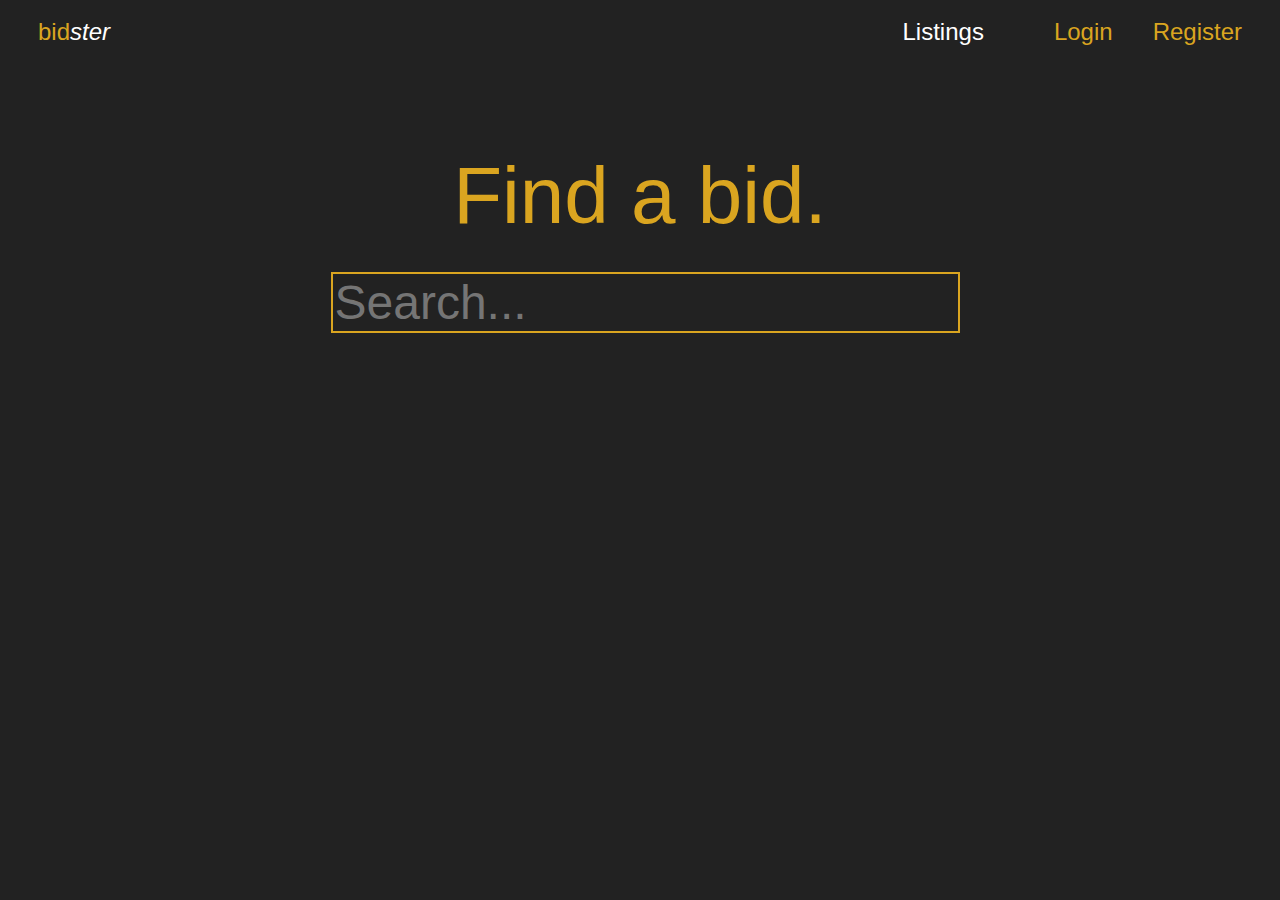
==== index.html @ 5abe9876 "Add files via upload" ====
<!DOCTYPE html>
<html lang="en">
<head>
    <meta charset="UTF-8">
    <meta name="viewport" content="width=device-width, initial-scale=1.0">
    <link rel="stylesheet" href="./css/style.css">
    <title>Home</title>
</head>
<body>
    <div class="navbar">
        <div class="pBid">bid<span>ster</span></p></div>
        <div class="navList">Listings</a></div>
        <div class="navLogin">Login</a></div>
        <div class="navReg">Register</a></div>
    </div>
    <div class="hero">
        <div class="pFB"><p>Find a bid.</p></div>
        <input class="searchbar" type="text" placeholder="Search..."/>
    </div>
</body>
</html>
---- css/style.css ----
:root{
    --bg: #222222;
    --yelText: #DAA520;
    --redText: #DF1237;
}

*  {
    font-family:'Franklin Gothic Medium', 'Arial Narrow', Arial, sans-serif;
}

body{
    background-color: var(--bg);
}

.navbar{
    padding-top: 10px;
    display: flex;
    justify-content: flex-end;
    gap: 40px;
}

.navbar > *{
    font-size: 1.5rem;
}

.pBid{
    color: var(--yelText);
    margin-right: auto;
    padding-left: 30px;
}

.pBid span {
    color: white;
    font-style: italic;
}

.navList{
    color: white;
    padding-right: 30px;
    font-style: normal;
}

.navLogin, .navReg{
    color: var(--yelText);
}

.navReg{
    padding-right: 30px;
}

.hero{
    display: flex;
    flex-direction: column;
    justify-content: center;
    align-items: center;
    align-content: center;
    margin: 0px;
    padding: 0px;
}

.pFB{
    color: var(--yelText);
    font-size: 5rem;
}

.searchbar {
    border: 2px solid var(--yelText);
    font-size: 3rem;
    color: white;
    margin-left: 10px;
    margin-top: -50px;
    background-color: transparent;
}
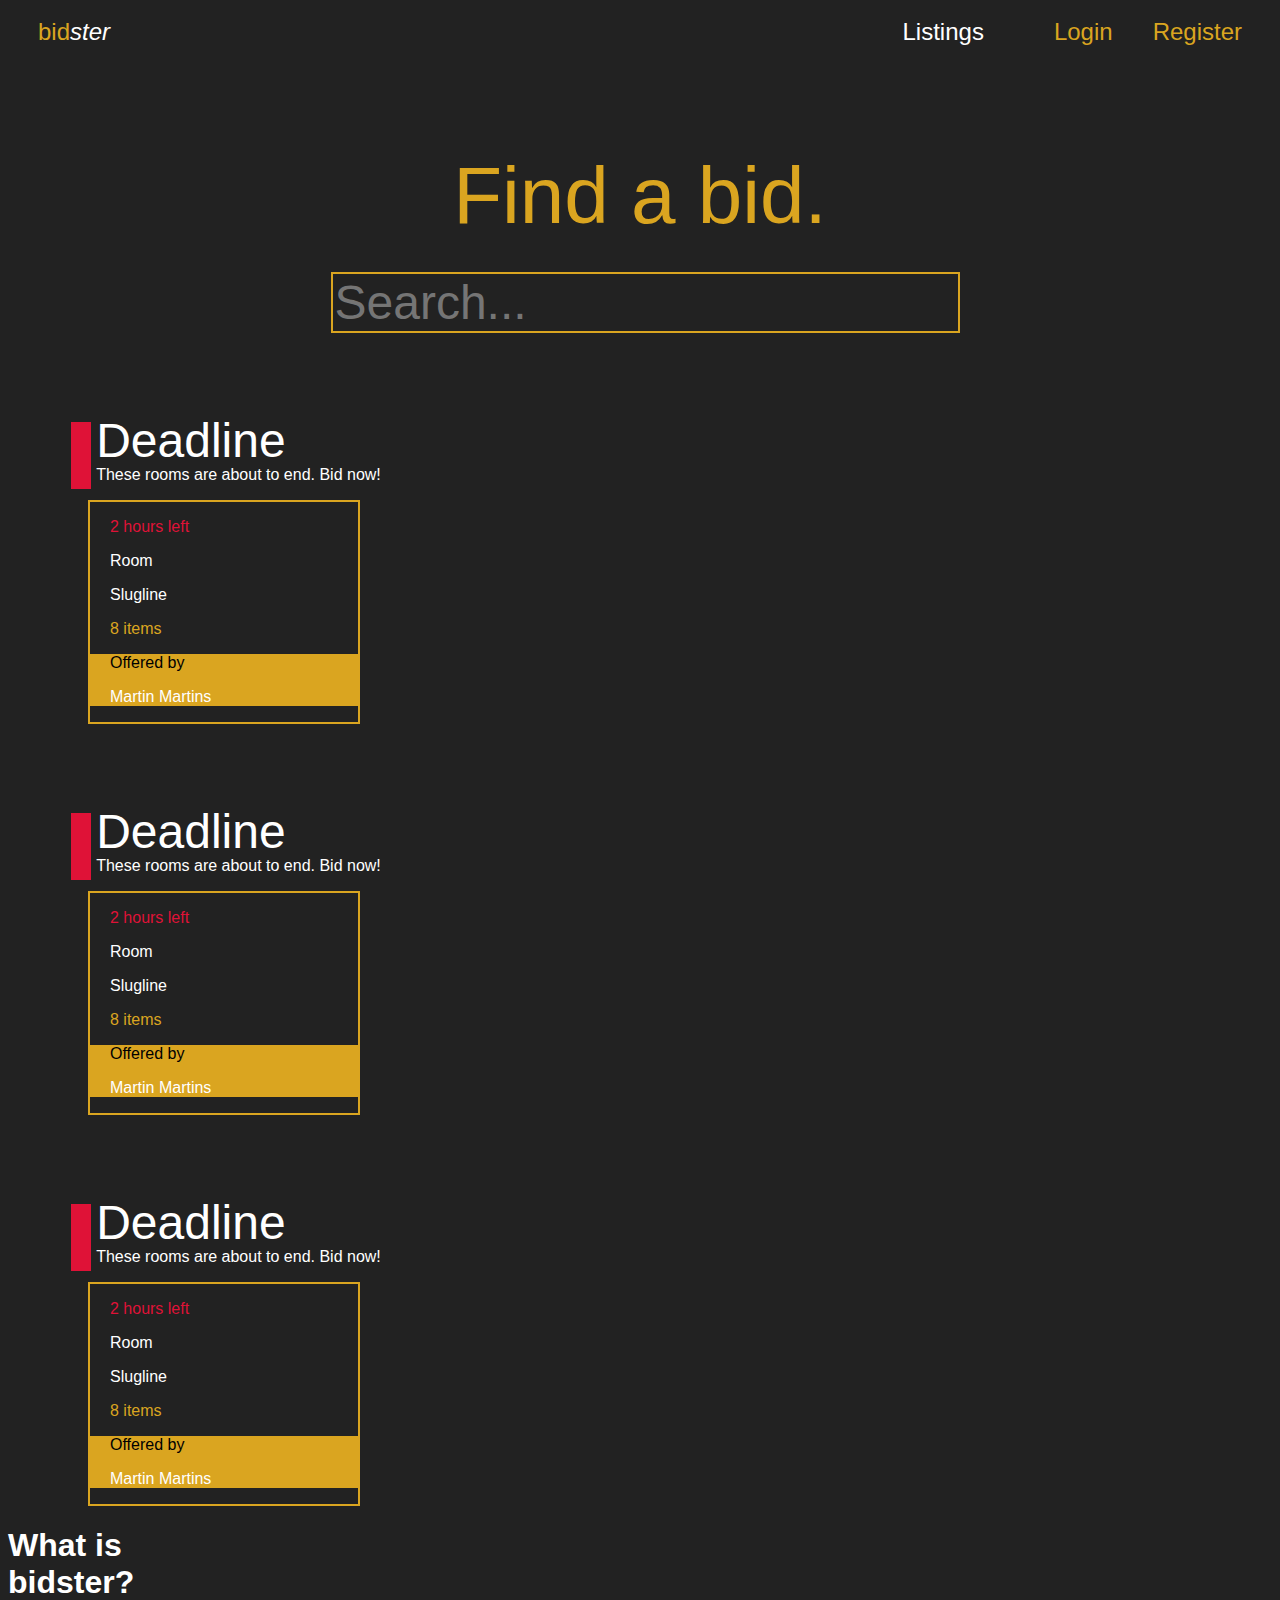
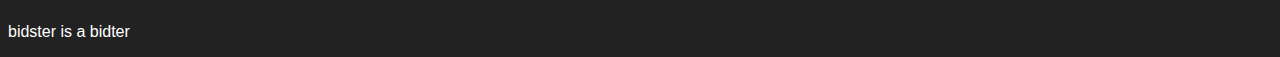
==== commit b5298478: "Add files via upload" ====
--- a/index.html
+++ b/index.html
@@ -8,14 +8,116 @@
 </head>
 <body>
     <div class="navbar">
-        <div class="pBid">bid<span>ster</span></p></div>
-        <div class="navList">Listings</a></div>
-        <div class="navLogin">Login</a></div>
-        <div class="navReg">Register</a></div>
+        <div class="pBid"><a href="index.html">bid<span>ster</span></p></a></div>
+        <div class="navList"><a href="listing.html">Listings</a></div>
+        <div class="navLogin"><a href="login.html">Login</a></div>
+        <div class="navReg"><a href="register.html">Register</a></div>
     </div>
     <div class="hero">
-        <div class="pFB"><p>Find a bid.</p></div>
-        <input class="searchbar" type="text" placeholder="Search..."/>
+        <div class="pFB"><p class="pFB">Find a bid.</p></div>
+        <input class="searchbar" type="text" placeholder="Search..." />
     </div>
+    <div class="deadline">
+        <div class="red-bar"></div>
+        <div class="dl-content">
+            <div class="dl1"><p>Deadline</p></div>
+            <div class="dl2"><p>These rooms are about to end. <span>Bid now!</span></p></div>
+        </div>
+    </div>
+    <section class="dlSect">
+    <div class="dlCont">
+        <div class="itemsDL">
+            <div class="item1">
+                <div class="dlinfo">
+                    <p style="color: #DF1237;">2 hours left</p>
+                    <p style="color: white;">Room</p>
+                    <p style="color: white;">Slugline</p>
+                    <p style="color: #DAA520;">8 items</p>
+                </div>
+                <div class="iteminfo">
+                    <div class="sellerpic"></div>
+                    <p>Offered by</p>
+                    <p style="color: white;">Martin Martins</p>
+                </div>
+                <div class="examps">
+                    <div></div>
+                    <div></div>
+                    <div></div>
+                </div>
+            </div>
+        </div>
+    </div>
+    </section>
+
+    <div class="deadline">
+        <div class="red-bar"></div>
+        <div class="dl-content">
+            <div class="dl1"><p>Deadline</p></div>
+            <div class="dl2"><p>These rooms are about to end. <span>Bid now!</span></p></div>
+        </div>
+    </div>
+    <section class="dlSect">
+    <div class="dlCont">
+        <div class="itemsDL">
+            <div class="item1">
+                <div class="dlinfo">
+                    <p style="color: #DF1237;">2 hours left</p>
+                    <p style="color: white;">Room</p>
+                    <p style="color: white;">Slugline</p>
+                    <p style="color: #DAA520;">8 items</p>
+                </div>
+                <div class="iteminfo">
+                    <div class="sellerpic"></div>
+                    <p>Offered by</p>
+                    <p style="color: white;">Martin Martins</p>
+                </div>
+                <div class="examps">
+                    <div></div>
+                    <div></div>
+                    <div></div>
+                </div>
+            </div>
+        </div>
+    </div>
+    </section>
+
+    <div class="deadline">
+        <div class="red-bar"></div>
+        <div class="dl-content">
+            <div class="dl1"><p>Deadline</p></div>
+            <div class="dl2"><p>These rooms are about to end. <span>Bid now!</span></p></div>
+        </div>
+    </div>
+    <section class="dlSect">
+    <div class="dlCont">
+        <div class="itemsDL">
+            <div class="item1">
+                <div class="dlinfo">
+                    <p style="color: #DF1237;">2 hours left</p>
+                    <p style="color: white;">Room</p>
+                    <p style="color: white;">Slugline</p>
+                    <p style="color: #DAA520;">8 items</p>
+                </div>
+                <div class="iteminfo">
+                    <div class="sellerpic"></div>
+                    <p>Offered by</p>
+                    <p style="color: white;">Martin Martins</p>
+                </div>
+                <div class="examps">
+                    <div></div>
+                    <div></div>
+                    <div></div>
+                </div>
+            </div>
+        </div>
+    </div>
+    </section>
+
+    <section class="abtSect">
+        <div class="about">
+            <h1>What is bid<span>ster?</span></h1>
+            <p>bidster is a bidter</p>
+        </div>
+    </section>
 </body>
 </html>--- a/css/style.css
+++ b/css/style.css
@@ -1,29 +1,29 @@
-:root{
+:root {
     --bg: #222222;
     --yelText: #DAA520;
     --redText: #DF1237;
 }
 
-*  {
-    font-family:'Franklin Gothic Medium', 'Arial Narrow', Arial, sans-serif;
+* {
+    font-family: 'Franklin Gothic Medium', 'Arial Narrow', Arial, sans-serif;
 }
 
-body{
+body {
     background-color: var(--bg);
 }
 
-.navbar{
+.navbar {
     padding-top: 10px;
     display: flex;
     justify-content: flex-end;
     gap: 40px;
 }
 
-.navbar > *{
+.navbar > * {
     font-size: 1.5rem;
 }
 
-.pBid{
+.pBid {
     color: var(--yelText);
     margin-right: auto;
     padding-left: 30px;
@@ -34,21 +34,37 @@
     font-style: italic;
 }
 
-.navList{
+.pBid a {
+    color: var(--yelText);
+}
+
+.navList {
     color: white;
     padding-right: 30px;
     font-style: normal;
 }
 
-.navLogin, .navReg{
+.navList a {
+    color: white;
+}
+
+.navLogin, .navReg {
     color: var(--yelText);
 }
 
-.navReg{
+.navReg {
     padding-right: 30px;
 }
 
-.hero{
+.navLogin a {
+    color: var(--yelText);
+}
+
+.navReg a {
+    color: var(--yelText);
+}
+
+.hero {
     display: flex;
     flex-direction: column;
     justify-content: center;
@@ -58,7 +74,7 @@
     padding: 0px;
 }
 
-.pFB{
+.pFB {
     color: var(--yelText);
     font-size: 5rem;
 }
@@ -71,4 +87,86 @@
     margin-top: -50px;
     background-color: transparent;
 }
-    +
+.container {
+    float: right;
+    width: 300px;
+    height: 250px;
+    background-color: white;
+    border-radius: 30px;
+    padding-right: 20px;
+    padding: 20px;
+    border: solid black 3px;
+}
+
+a {
+    text-decoration: none;
+}
+
+.deadline{
+    color: white;
+    display: flex;
+    flex-direction: column;
+    position: relative;
+    padding-left: 5%;
+    margin-top: 2rem;
+}
+
+.dl1{
+    font-size: 3rem;
+}
+
+.dl2{
+    margin-top: -50px;
+}
+
+.red-bar{
+    width: 20px;
+    height: 50%;
+    background-color: var(--redText);
+    position: absolute;
+    top: 42%;
+}
+
+.dl-content{
+    padding-left: 25px;
+}
+
+.dlCont{
+    display: flex;
+    padding-left: 5rem;
+}
+
+.itemsDL{
+    display: inline-block;
+    position: relative;
+    width: 17rem;
+    height: auto;
+}
+
+.item1{
+    border: 2px solid var(--yelText);
+    position: relative;
+}
+
+.iteminfo{
+    background: var(--yelText);
+}
+
+.item1 > * {
+    padding-left: 20px;
+}
+
+.abtSect {
+    width: 5rem;
+    height: 5rem;
+    display: flex;
+    position: relative;
+}
+
+.about {
+    position: absolute;
+    color: white;
+    justify-content: center;
+    align-items: center;
+}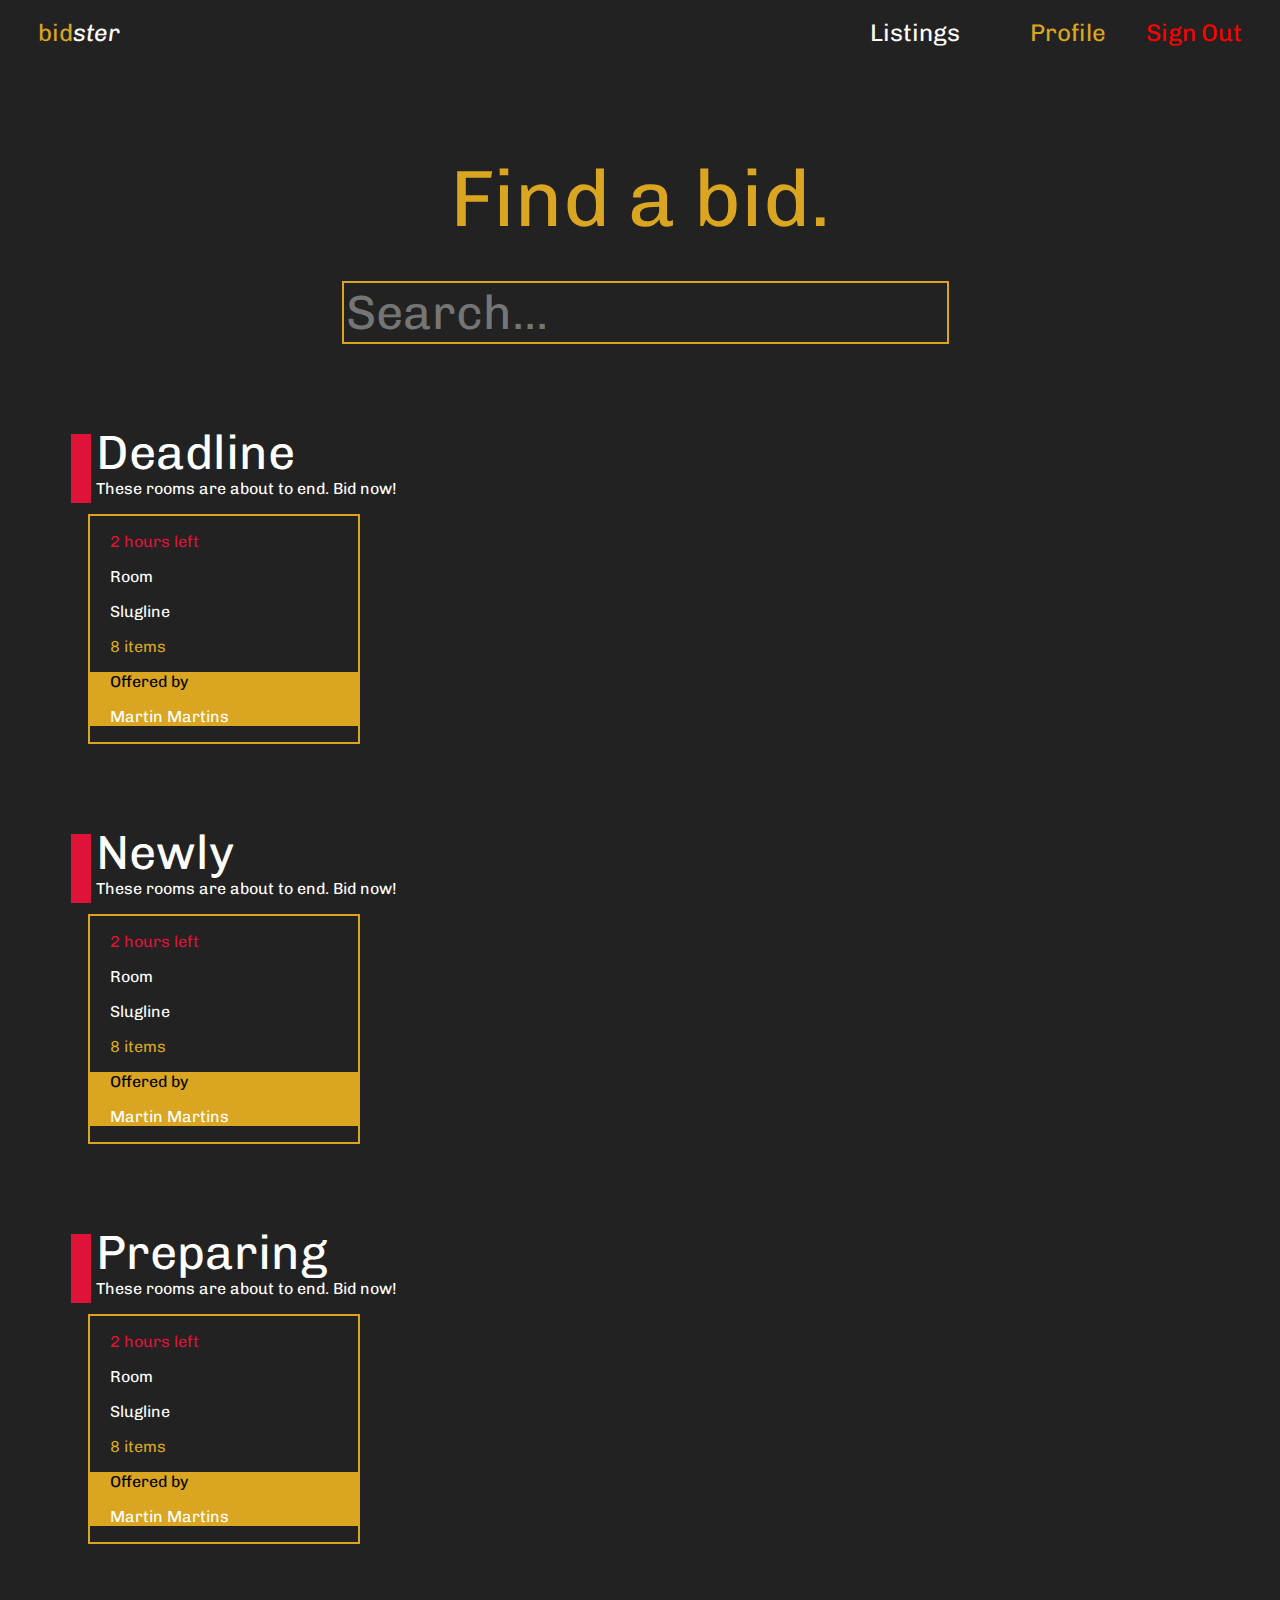
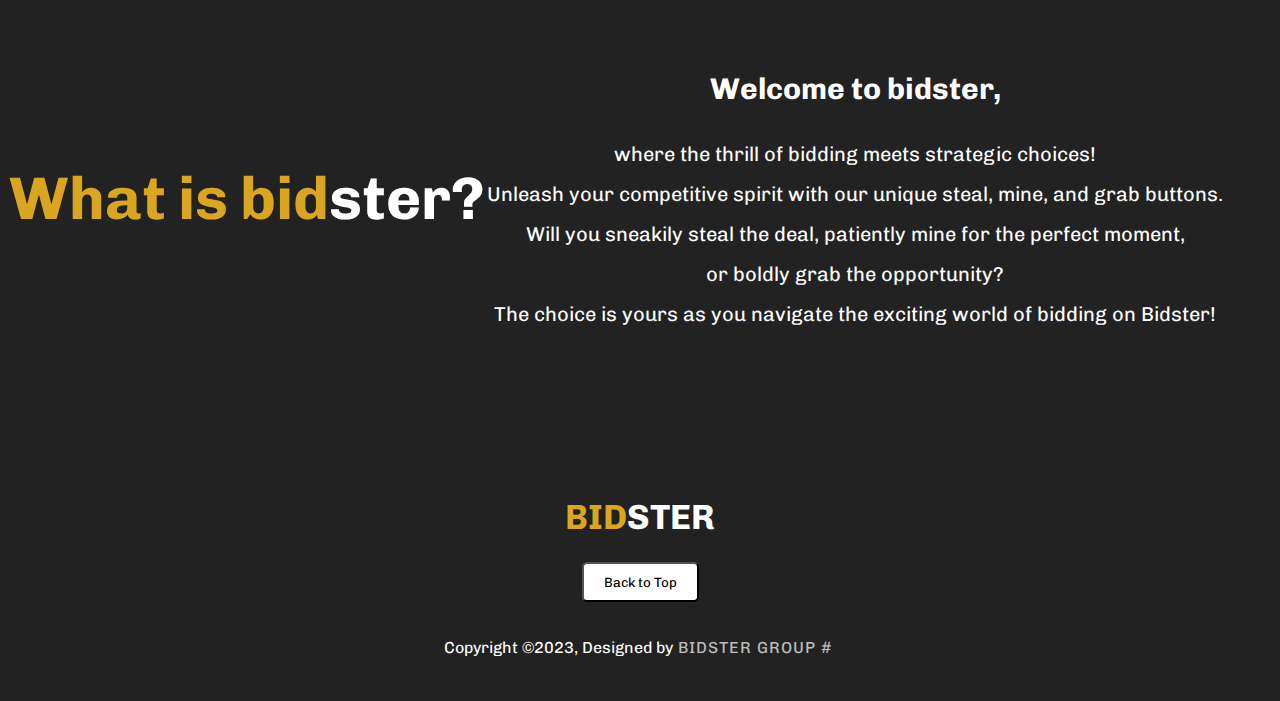
==== commit 4da9576d: "Add files via upload" ====
--- a/index.html
+++ b/index.html
@@ -10,8 +10,8 @@
     <div class="navbar">
         <div class="pBid"><a href="index.html">bid<span>ster</span></p></a></div>
         <div class="navList"><a href="listing.html">Listings</a></div>
-        <div class="navLogin"><a href="login.html">Login</a></div>
-        <div class="navReg"><a href="register.html">Register</a></div>
+        <div class="navLogin"><a href="userprofile.html">Profile</a></div>
+        <div class="navReg"><a href="login.html"  style="color: red;">Sign Out</a></div>
     </div>
     <div class="hero">
         <div class="pFB"><p class="pFB">Find a bid.</p></div>
@@ -25,99 +25,145 @@
         </div>
     </div>
     <section class="dlSect">
-    <div class="dlCont">
-        <div class="itemsDL">
-            <div class="item1">
-                <div class="dlinfo">
-                    <p style="color: #DF1237;">2 hours left</p>
-                    <p style="color: white;">Room</p>
-                    <p style="color: white;">Slugline</p>
-                    <p style="color: #DAA520;">8 items</p>
-                </div>
-                <div class="iteminfo">
-                    <div class="sellerpic"></div>
-                    <p>Offered by</p>
-                    <p style="color: white;">Martin Martins</p>
-                </div>
-                <div class="examps">
-                    <div></div>
-                    <div></div>
-                    <div></div>
+        <div class="dlCont">
+            <div class="itemsDL">
+                <div class="item1">
+                    <div class="dlinfo">
+                        <p style="color: #DF1237;">2 hours left</p>
+                        <p style="color: white;">Room</p>
+                        <p style="color: white;">Slugline</p>
+                        <p style="color: #DAA520;">8 items</p>
+                    </div>
+                    <div class="iteminfo">
+                        <div class="sellerpic"></div>
+                        <p>Offered by</p>
+                        <p style="color: white;">Martin Martins</p>
+                    </div>
+                    <div class="examps">
+                        <div></div>
+                        <div></div>
+                        <div></div>
+                    </div>
                 </div>
             </div>
         </div>
-    </div>
     </section>
 
     <div class="deadline">
         <div class="red-bar"></div>
         <div class="dl-content">
-            <div class="dl1"><p>Deadline</p></div>
+            <div class="dl1"><p>Newly</p></div>
             <div class="dl2"><p>These rooms are about to end. <span>Bid now!</span></p></div>
         </div>
     </div>
     <section class="dlSect">
-    <div class="dlCont">
-        <div class="itemsDL">
-            <div class="item1">
-                <div class="dlinfo">
-                    <p style="color: #DF1237;">2 hours left</p>
-                    <p style="color: white;">Room</p>
-                    <p style="color: white;">Slugline</p>
-                    <p style="color: #DAA520;">8 items</p>
-                </div>
-                <div class="iteminfo">
-                    <div class="sellerpic"></div>
-                    <p>Offered by</p>
-                    <p style="color: white;">Martin Martins</p>
-                </div>
-                <div class="examps">
-                    <div></div>
-                    <div></div>
-                    <div></div>
+        <div class="dlCont">
+            <div class="itemsDL">
+                <div class="item1">
+                    <div class="dlinfo">
+                        <p style="color: #DF1237;">2 hours left</p>
+                        <p style="color: white;">Room</p>
+                        <p style="color: white;">Slugline</p>
+                        <p style="color: #DAA520;">8 items</p>
+                    </div>
+                    <div class="iteminfo">
+                        <div class="sellerpic"></div>
+                        <p>Offered by</p>
+                        <p style="color: white;">Martin Martins</p>
+                    </div>
+                    <div class="examps">
+                        <div></div>
+                        <div></div>
+                        <div></div>
+                    </div>
                 </div>
             </div>
         </div>
-    </div>
     </section>
 
     <div class="deadline">
         <div class="red-bar"></div>
         <div class="dl-content">
-            <div class="dl1"><p>Deadline</p></div>
+            <div class="dl1"><p>Preparing</p></div>
             <div class="dl2"><p>These rooms are about to end. <span>Bid now!</span></p></div>
         </div>
     </div>
     <section class="dlSect">
-    <div class="dlCont">
-        <div class="itemsDL">
-            <div class="item1">
-                <div class="dlinfo">
-                    <p style="color: #DF1237;">2 hours left</p>
-                    <p style="color: white;">Room</p>
-                    <p style="color: white;">Slugline</p>
-                    <p style="color: #DAA520;">8 items</p>
-                </div>
-                <div class="iteminfo">
-                    <div class="sellerpic"></div>
-                    <p>Offered by</p>
-                    <p style="color: white;">Martin Martins</p>
-                </div>
-                <div class="examps">
-                    <div></div>
-                    <div></div>
-                    <div></div>
+        <div class="dlCont">
+            <div class="itemsDL">
+                <div class="item1">
+                    <div class="dlinfo">
+                        <p style="color: #DF1237;">2 hours left</p>
+                        <p style="color: white;">Room</p>
+                        <p style="color: white;">Slugline</p>
+                        <p style="color: #DAA520;">8 items</p>
+                    </div>
+                    <div class="iteminfo">
+                        <div class="sellerpic"></div>
+                        <p>Offered by</p>
+                        <p style="color: white;">Martin Martins</p>
+                    </div>
+                    <div class="examps">
+                        <div></div>
+                        <div></div>
+                        <div></div>
+                    </div>
                 </div>
             </div>
         </div>
-    </div>
     </section>
 
     <section class="abtSect">
-        <div class="about">
+        <div class="aboutTitle">
             <h1>What is bid<span>ster?</span></h1>
-            <p>bidster is a bidter</p>
+        </div>
+        <div class="aboutDesc">
+            <h2>Welcome to bidster,</h2>
+                <p>where the thrill of bidding meets strategic choices! <br>
+                Unleash your competitive spirit with our unique steal, mine, and grab buttons. <br>
+                Will you sneakily steal the deal, patiently mine for the perfect moment, <br>
+                or boldly grab the opportunity? <br>
+                The choice is yours as you navigate the exciting world of bidding on Bidster!</p>
         </div>
     </section>
+
+    <br />
+
+    <section>
+        <footer>
+            <div class="footerContainer">
+                <div class="footertop">
+                    <h1><span>BID</span>STER</h1><br />
+                </div>
+                <div class="footermiddle">
+                    <button onclick="topFunction()" id="myBtn" title="Go to top">Back to Top</button>
+                </div>
+                <div class="footerbottom">
+                    <p>Copyright &copy;2023, Designed by<span class="designer">Bidster Group # </span></p>
+                </div>
+            </div>
+        </footer>
+    </section>
+
+
+    <script>
+        // When the user scrolls down 20px from the top of the document, show the button
+        window.onscroll = function () { scrollFunction() };
+
+        function scrollFunction() {
+            if (document.body.scrollTop > 20 || document.documentElement.scrollTop > 20) {
+                document.getElementById("myBtn").style.display = "block";
+            } else {
+                document.getElementById("myBtn").style.display = "none";
+            }
+        }
+
+        // When the user clicks on the button, scroll to the top of the document
+        function topFunction() {
+            document.body.scrollTop = 0; // For Safari
+            document.documentElement.scrollTop = 0; // For Chrome, Firefox, IE and Opera
+        }
+    </script>
+
 </body>
 </html>--- a/css/style.css
+++ b/css/style.css
@@ -1,3 +1,5 @@
+@import url('https://fonts.googleapis.com/css2?family=Chivo:ital,wght@0,100;0,200;0,300;0,400;0,500;0,600;0,700;0,800;0,900;1,100;1,200;1,300;1,400;1,500;1,600;1,700;1,800;1,900&family=Lexend:wght@100;200;300;400;500;600;700;800;900&display=swap');
+
 :root {
     --bg: #222222;
     --yelText: #DAA520;
@@ -5,7 +7,7 @@
 }
 
 * {
-    font-family: 'Franklin Gothic Medium', 'Arial Narrow', Arial, sans-serif;
+    font-family: 'Chivo';
 }
 
 body {
@@ -72,11 +74,13 @@
     align-content: center;
     margin: 0px;
     padding: 0px;
+    text-align: left;
 }
 
 .pFB {
     color: var(--yelText);
     font-size: 5rem;
+    height: 10rem;
 }
 
 .searchbar {
@@ -84,26 +88,21 @@
     font-size: 3rem;
     color: white;
     margin-left: 10px;
-    margin-top: -50px;
+    margin-top: 50px;
     background-color: transparent;
 }
 
 .container {
-    float: right;
-    width: 300px;
-    height: 250px;
-    background-color: white;
-    border-radius: 30px;
-    padding-right: 20px;
-    padding: 20px;
-    border: solid black 3px;
+    display: flex;
+    align-items: center;
+    justify-content: center;
 }
 
 a {
     text-decoration: none;
 }
 
-.deadline{
+.deadline {
     color: white;
     display: flex;
     flex-direction: column;
@@ -112,15 +111,15 @@
     margin-top: 2rem;
 }
 
-.dl1{
+.dl1 {
     font-size: 3rem;
 }
 
-.dl2{
+.dl2 {
     margin-top: -50px;
 }
 
-.red-bar{
+.red-bar {
     width: 20px;
     height: 50%;
     background-color: var(--redText);
@@ -128,28 +127,28 @@
     top: 42%;
 }
 
-.dl-content{
+.dl-content {
     padding-left: 25px;
 }
 
-.dlCont{
+.dlCont {
     display: flex;
     padding-left: 5rem;
 }
 
-.itemsDL{
+.itemsDL {
     display: inline-block;
     position: relative;
     width: 17rem;
     height: auto;
 }
 
-.item1{
+.item1 {
     border: 2px solid var(--yelText);
     position: relative;
 }
 
-.iteminfo{
+.iteminfo {
     background: var(--yelText);
 }
 
@@ -169,4 +168,125 @@
     color: white;
     justify-content: center;
     align-items: center;
+}
+
+footer {
+    background-color: #222222;
+}
+
+.footerContainer {
+    width: 100%;
+    color: gray;
+}
+
+.footertop {
+    display: flex;
+    justify-content: center;
+}
+
+.footertop h1 {
+    font-size: 35px;
+    color: white;
+}
+
+.footertop span {
+    color: var(--yelText);
+}
+
+.footermiddle {
+    display: flex;
+    justify-content: center;
+}
+
+.footermiddle button {
+    display: inline-block;
+    padding: 10px 20px;
+    background-color: #FFFFFF;
+    text-align: center;
+    text-decoration: none;
+    border-radius: 5px;
+    transition: background-color 0.3s ease;
+    cursor: pointer;
+}
+
+.footermiddle button:hover {
+    background-color: var(--yelText);
+}
+
+.footerbottom {
+    background-color: #222222;
+    padding: 20px;
+    text-align: center;
+}
+
+.footerbottom p {
+    color: white;
+}
+
+.designer {
+    opacity: 0.7;
+    text-transform: uppercase;
+    letter-spacing: 1px;
+    font-weight: 400;
+    margin: 0px 5px
+}
+
+.loginCont{
+    display: flex;
+    gap: 50px;
+}
+
+.row{
+    flex-direction: row;
+    width: 100%;
+}
+
+.col{
+    flex-direction: column;
+    width: 100%;
+}
+
+.card{
+    display: flex;
+    flex-direction: column;
+    width: auto;
+    height: 8rem;
+    background-color: white;
+    border-radius: 30px;
+    padding-right: 20px;
+    padding: 20px;
+    margin-top: rem;
+    border: solid black 3px;
+}
+
+.abtSect{
+    margin-top: 100px;
+    margin-bottom: 100px;
+    width: 95vw;
+    height: fit-content;
+    display: flex;
+    flex-direction: row;
+    justify-content: space-around;
+    align-items: center;
+}
+
+.aboutTitle{
+    font-size: 30px;
+}
+
+.aboutTitle > h1{
+    color: var(--yelText);
+}
+
+.aboutTitle > h1 > span{
+    color: white;
+}
+
+.aboutDesc{
+    color: white;
+    text-align: center;
+    flex-wrap: wrap;
+    align-self: center;
+    font-size: 20px;
+    line-height: 40px;
 }